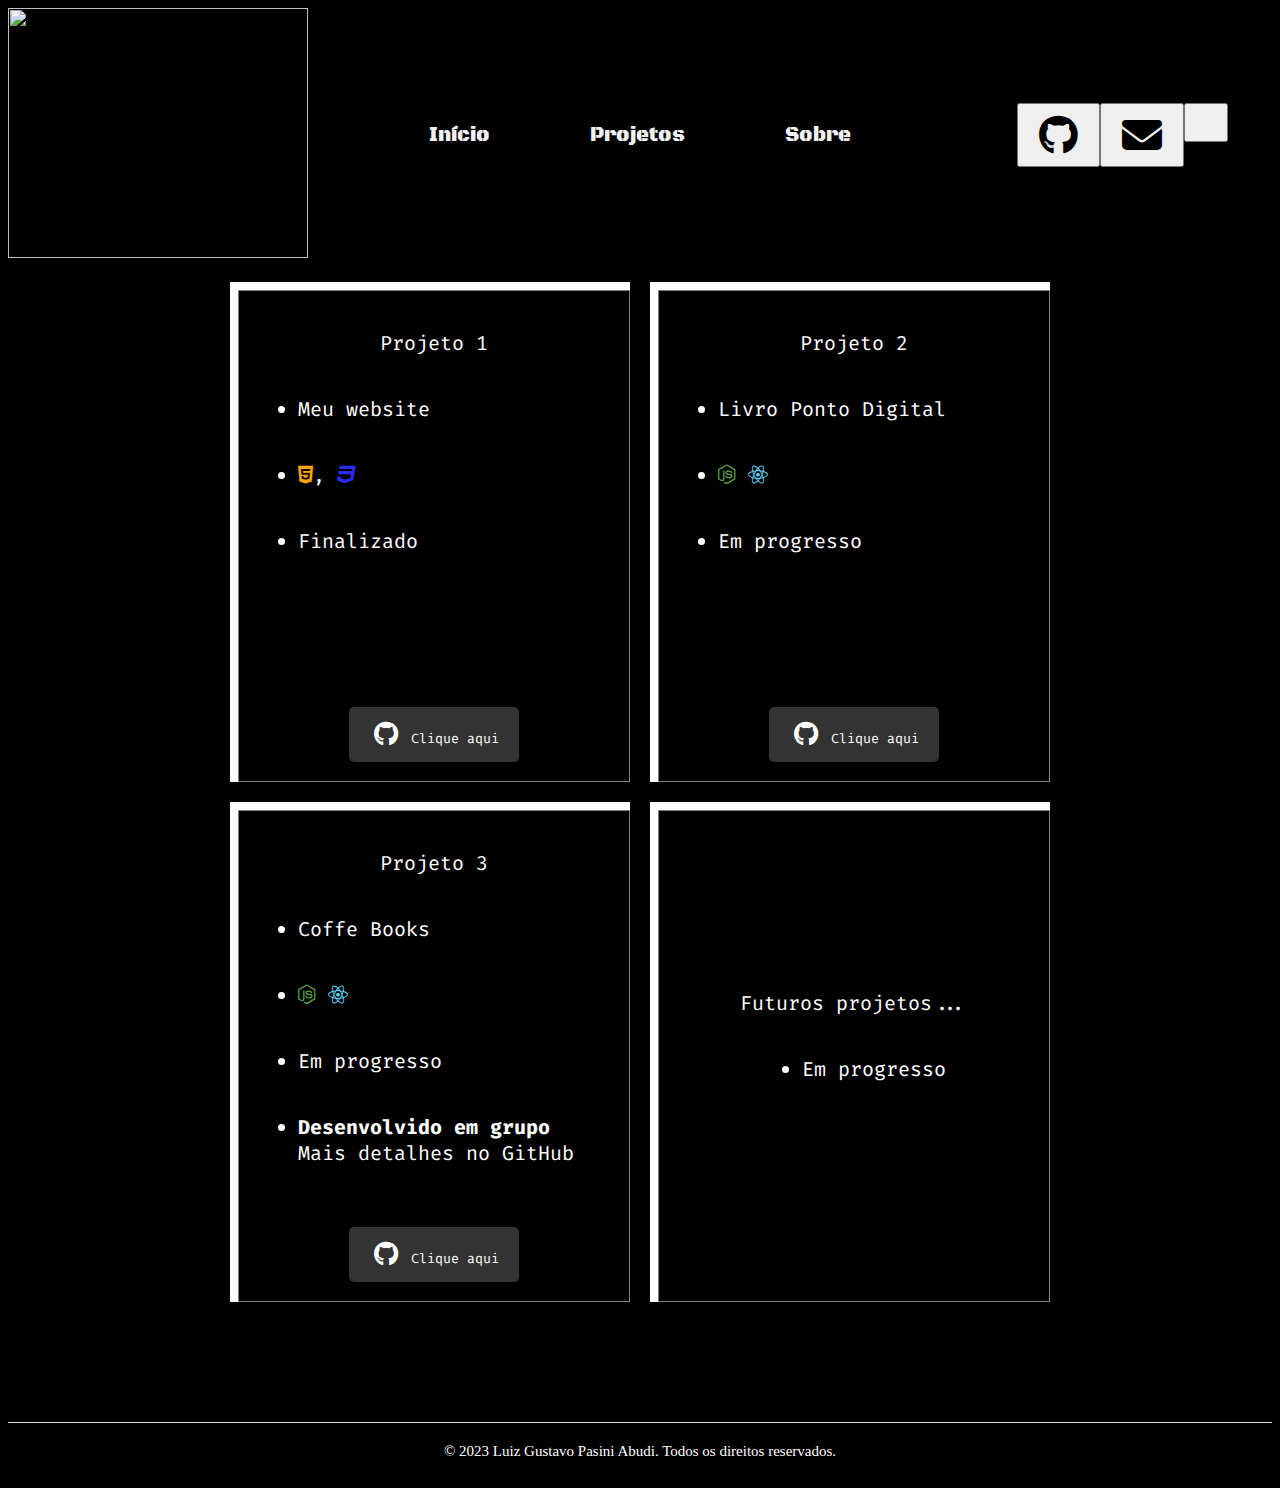
==== projects.html @ c56dd76d "first commit" ====
<!DOCTYPE html>
<html lang="pt-br">
  <head>
    <meta charset="UTF-8" />
    <meta name="viewport" content="width=device-width, initial-scale=1.0" />
    <title>Luiz Abudi</title>

    <link rel="stylesheet" href="/assets/projects.css" />
    <link rel="stylesheet" href="/assets/style.css" />
    <link
      rel="stylesheet"
      href="https://cdnjs.cloudflare.com/ajax/libs/font-awesome/4.7.0/css/font-awesome.min.css"
    />

    <link
      rel="stylesheet"
      href="https://cdnjs.cloudflare.com/ajax/libs/font-awesome/6.2.0/css/all.css"
    />

    <link rel="preconnect" href="https://fonts.googleapis.com" />
    <link rel="preconnect" href="https://fonts.gstatic.com" crossorigin />
    <link
      href="https://fonts.googleapis.com/css2?family=Black+Ops+One&family=Fira+Code&display=swap"
      rel="stylesheet"
    />
  </head>

  <body>
    <header>
      <div class="logo">
        <a href="#home"><img src="/assets/icons/logo1.png" alt="" /></a>
      </div>
      <div class="topnav" id="myTopnav">
        <a href="/index.html" class="active">Início</a>
        <a href="/projects.html">Projetos</a>
        <a href="/">Sobre</a>
      </div>
      <div class="vazio">
        <a href="https://github.com/LuizAbudi">
          <button class="btn">
            <i class="fa-brands fa-github" style="font-size: 40px"></i>
          </button>
        </a>
        <a href="">
          <button class="btn">
            <i
              class="fa fa-envelope"
              aria-hidden="true"
              style="font-size: 40px"
            ></i>
          </button>
        </a>
        <a
          href="https://www.linkedin.com/in/luiz-gustavo-pasini-abudi-b60896241/"
        >
          <button class="btn">
            <i
              class="fa-brands fa-linkedin-square"
              aria-hidden="true"
              style="font-size: 40px"
            ></i>
          </button>
        </a>
      </div>
    </header>

    <main>
      <div class="projects-wrapper">
        <div class="projects">
          <div class="projects1">
            <p>Projeto 1</p>
            <ul>
              <li>Meu website</li>
              <li>
                <i
                  class="fa-brands fa-html5"
                  aria-hidden="true"
                  style="color: orange"
                ></i
                >,
                <i
                  class="fa-brands fa-css3"
                  aria-hidden="true"
                  style="color: rgb(42, 42, 238)"
                ></i>
              </li>
              <li>Finalizado</li>
            </ul>
            <a href="https://github.com/LuizAbudi/myWebsite">
              <button class="center-bottom-btn">
                <i
                  class="fa-brands fa-github"
                  aria-hidden="true"
                  style="font-size: 25px; padding: 5px"
                ></i>
                Clique aqui
              </button>
            </a>
          </div>

          <div class="projects1">
            <p>Projeto 2</p>
            <ul>
              <li>Livro Ponto Digital</li>
              <li>
                <i class="fa-brands fa-node-js" style="color: #539e43"></i>
                <i class="fa-brands fa-react" style="color: #61dafb"></i>
              </li>
              <li>Em progresso</li>
            </ul>
            <a href="https://github.com/LuizAbudi/Curso-React">
              <button class="center-bottom-btn">
                <i
                  class="fa-brands fa-github"
                  aria-hidden="true"
                  style="font-size: 25px; padding: 5px"
                ></i>
                Clique aqui
              </button>
            </a>
          </div>

          <div class="projects1">
            <p>Projeto 3</p>
            <ul>
              <li>Coffe Books</li>
              <li>
                <i class="fa-brands fa-node-js" style="color: #539e43"></i>
                <i class="fa-brands fa-react" style="color: #61dafb"></i>
              </li>
              <li>Em progresso</li>
              <li>
                <b>Desenvolvido em grupo</b> <br />
                Mais detalhes no GitHub
              </li>
            </ul>
            <button class="center-bottom-btn">
              <i
                class="fa-brands fa-github"
                aria-hidden="true"
                style="font-size: 25px; padding: 5px"
              ></i>
              Clique aqui
            </button>
          </div>
          <div
            class="projects1"
            style="align-items: center; justify-content: center"
          >
            <p>Futuros projetos...</p>

            <ul>
              <li>Em progresso</li>
            </ul>
          </div>
        </div>
      </div>
    </main>

    <footer>
      <div class="copyright">
        © 2023 Luiz Gustavo Pasini Abudi. Todos os direitos reservados.
      </div>
    </footer>
  </body>
</html>
---- assets/projects.css ----
.projects-wrapper {
    display: flex;
    justify-content: space-between;
    align-items: center;
}

.projects {
    display: flex;
    flex-wrap: wrap;
    justify-content: center;
    padding: 20px;
    gap: 20px;
}

.projects1 {
    display: flex;
    color: white;
    font-size: 20px;
    text-align: justify;
    width: 400px;
    height: 500px;
    text-decoration: none;
    flex-direction: column;        
    font-family: 'Fira Code', monospace;
    position: relative;
    overflow: hidden;
    box-sizing: border-box;
    border-left: 8px solid white;
    border-top: 8px solid white;
    padding: 20px;
    box-shadow: 0 4px 8px rgba(0, 0, 0, 0.1),
        inset 0 0 0 1px rgba(255, 255, 255, 0.5),
        inset 0 0 10px rgba(0, 0, 0, 0.2);
    transition: 0.3s;
    
}

.projects1:hover {
    transform: scale(1.05);
}

.projects1 .center-bottom-btn {
    position: absolute;
    bottom: 20px;
    left: 50%;
    transform: translateX(-50%);
    padding: 10px 20px;
    background-color: #333;
    color: white;
    border: none;
    cursor: pointer;
    border-radius: 5px;
    transition: 0.3s;
    font-family: 'Fira Code', monospace;
}

.projects1 .center-bottom-btn:hover {
    background-color: #555;
}

.projects1 li{
    padding-bottom: 40px;
}


h3 {
    margin: 10px 0;
}

p {
    text-align: center;
}


@media (max-width: 1024px) {
    .conteudo {
        width: 700px;
    }
}
---- assets/style.css ----
body {
    background-color: black;
}

header {
    display: flex;
    align-items: center;
    justify-content: space-between;
}

.topnav {
    overflow: hidden;
    display: flex;
    justify-content: center;
}

.topnav a {
    color: #f2f2f2;
    text-align: center;
    padding: 20px 50px;
    text-decoration: none;
    font-size: 20px;
    font-family: 'Black Ops One', cursive;
}

.logo img {
    width: 300px;
    height: 250px;
}

.topnav a:hover {
    background-color: #ddd;
    color: black;
}

.vazio {
    width: 300px;
    display: flex;
    justify-content: center;
}

.vazio button {
    padding: 10px 20px;
}

main {
    display: flex;
    justify-content: space-around;
    position: relative;
}

.conteudo {
    color: white;
    font-size: 20px;
    text-align: justify;
    height: 500px;
    width: 800px;
    font-family: 'Fira Code', monospace;
    padding: 20px;
    position: relative;
    overflow: hidden;
    box-sizing: border-box;
    border-left: 8px solid white;
    border-top: 8px solid white;
    padding: 20px;
    box-shadow: 0 4px 8px rgba(0, 0, 0, 0.1),
        inset 0 0 0 1px rgba(255, 255, 255, 0.5),
        inset 0 0 10px rgba(0, 0, 0, 0.2);
    transition: 0.3s;
}

.gif {
    background-color: white;
}

footer {
    padding: 20px 0;
    text-align: center;
    border-top: 1px solid #e4e4e4;
    margin-top: 100px;
}

.copyright {
    font-size: 15px;
    color: white;
}


@media (max-width: 1024px) {
    .topnav a {
        padding: 20px 25px;
        font-size: 18px;
    }

    .logo img {
        width: 250px;
        height: 200px;
    }

    .vazio {
        width: 250px;
    }

    .conteudo {
        width: 700px;
    }
}

@media (max-width: 767px) {

    header,
    .topnav {
        flex-direction: column;
        align-items: center;
    }

    .topnav a {
        padding: 10px 15px;
        font-size: 16px;
        width: 100%;
        text-align: center;
    }

    .logo img {
        width: 60vw;
        /* Reduzi um pouco a largura para melhor ajuste */
        height: auto;
        /* Mantém a proporção da imagem */
        max-width: 180px;
        /* Reduzi um pouco o max-width */
        margin: 10px auto;
        /* Ajustado para melhor espaçamento */
    }

    .vazio {
        width: 60vw;
        max-width: 180px;
        margin: 0 auto;
    }

    .conteudo {
        font-size: 16px;
        /* Reduzido para melhor leitura em dispositivos móveis */
        width: 92vw;
        /* Um pouco mais de espaço nas laterais para padding */
        max-width: 380px;
        margin: 10px auto;
        padding: 15px;
        /* Reduzido o padding para que mais texto caiba */
        height: auto;
        /* Alterado para auto para se ajustar ao conteúdo */
        overflow: auto;
        /* Se o conteúdo for muito longo, ele pode ser rolado */
    }

    main {
        flex-direction: column;
    }
}
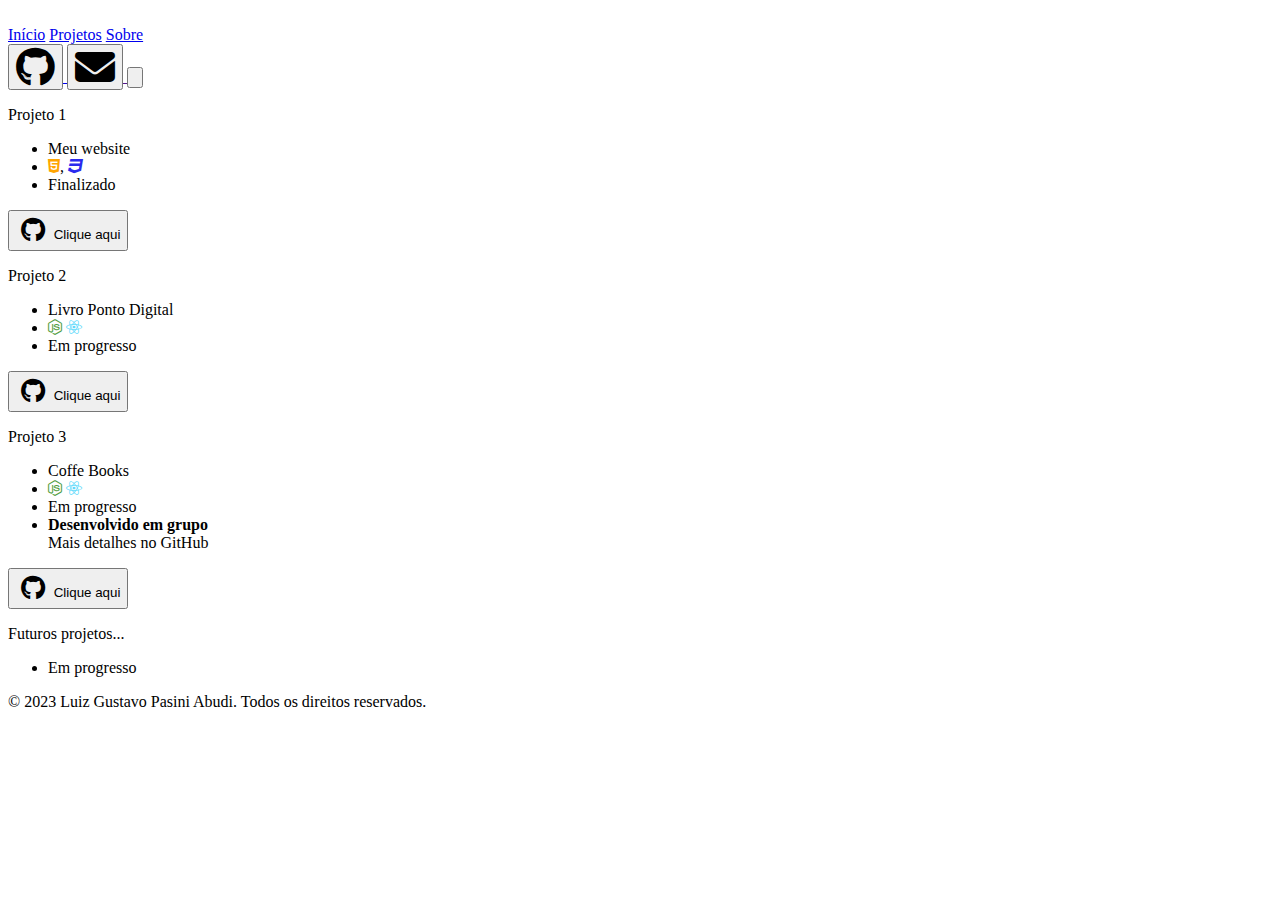
==== commit 92b4ab39: "editing routes" ====
--- a/projects.html
+++ b/projects.html
@@ -5,8 +5,8 @@
     <meta name="viewport" content="width=device-width, initial-scale=1.0" />
     <title>Luiz Abudi</title>
 
-    <link rel="stylesheet" href="/assets/projects.css" />
-    <link rel="stylesheet" href="/assets/style.css" />
+    <link rel="stylesheet" href="/myWebsite/assets/projects.css" />
+    <link rel="stylesheet" href="/myWebsite/assets/style.css" />
     <link
       rel="stylesheet"
       href="https://cdnjs.cloudflare.com/ajax/libs/font-awesome/4.7.0/css/font-awesome.min.css"
@@ -28,12 +28,14 @@
   <body>
     <header>
       <div class="logo">
-        <a href="#home"><img src="/assets/icons/logo1.png" alt="" /></a>
+        <a href="#home"
+          ><img src="/myWebsite/assets/icons/logo1.png" alt=""
+        /></a>
       </div>
       <div class="topnav" id="myTopnav">
-        <a href="/index.html" class="active">Início</a>
-        <a href="/projects.html">Projetos</a>
-        <a href="/">Sobre</a>
+        <a href="/myWebsite/index.html" class="active">Início</a>
+        <a href="/myWebsite/projects.html">Projetos</a>
+        <a href="/myWebsite/sobre.html">Sobre</a>
       </div>
       <div class="vazio">
         <a href="https://github.com/LuizAbudi">
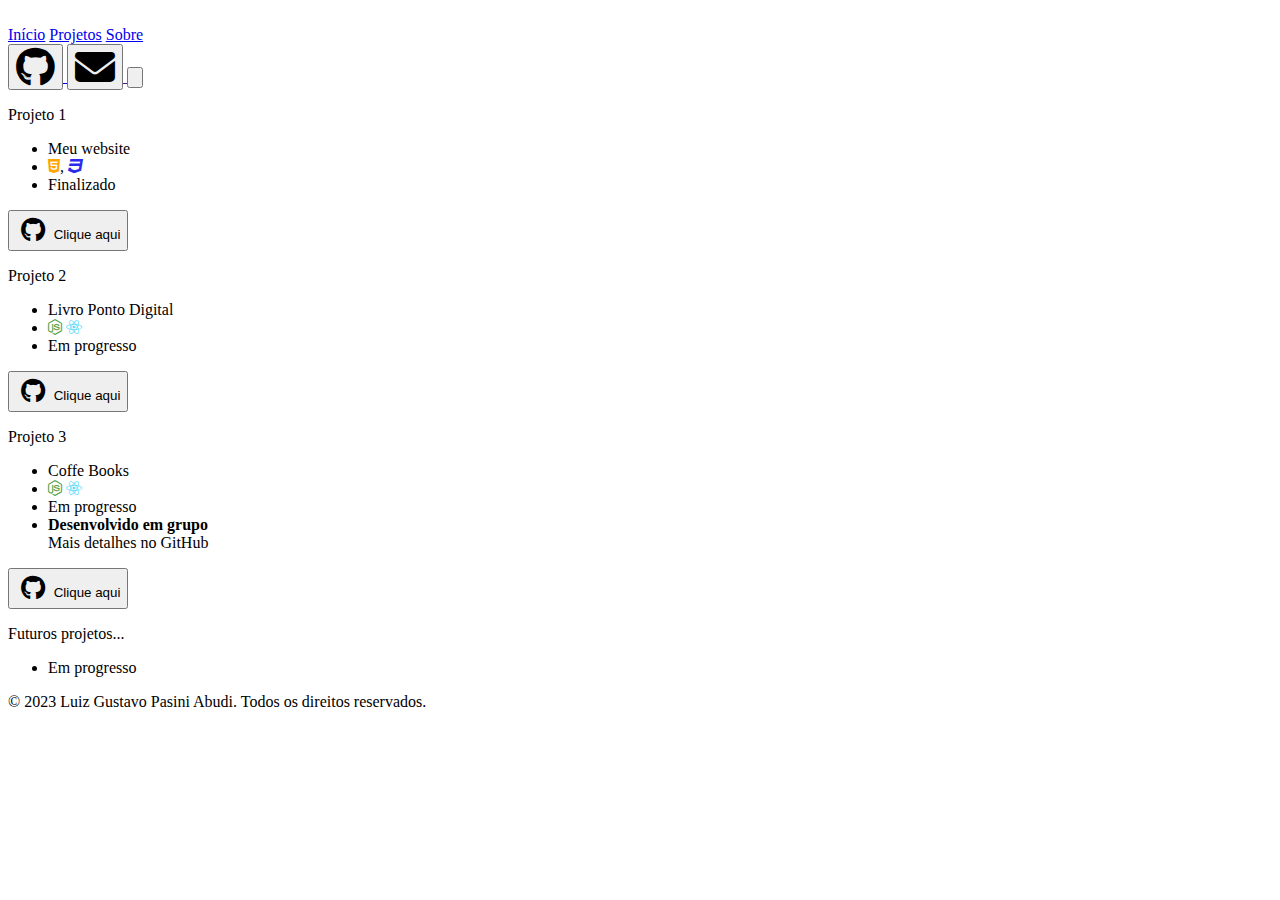
==== commit 980c2b43: "fix bugs" ====
--- a/projects.html
+++ b/projects.html
@@ -5,8 +5,8 @@
     <meta name="viewport" content="width=device-width, initial-scale=1.0" />
     <title>Luiz Abudi</title>
 
-    <link rel="stylesheet" href="/myWebsite/assets/projects.css" />
-    <link rel="stylesheet" href="/myWebsite/assets/style.css" />
+    <link rel="stylesheet" href="/myWebsite/css/projects.css" />
+    <link rel="stylesheet" href="/myWebsite/css/style.css" />
     <link
       rel="stylesheet"
       href="https://cdnjs.cloudflare.com/ajax/libs/font-awesome/4.7.0/css/font-awesome.min.css"
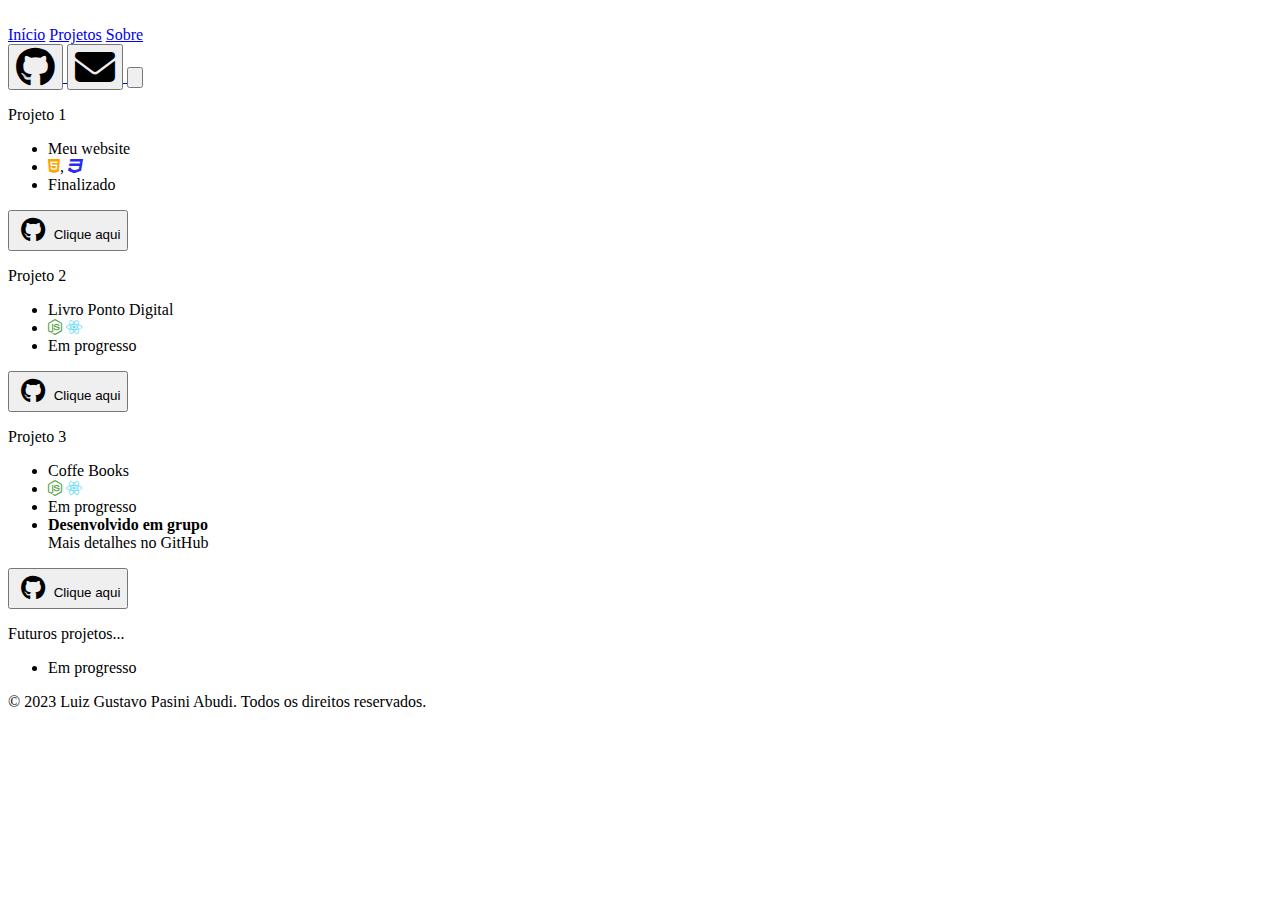
==== commit a05194fc: "adjusting email button" ====
--- a/projects.html
+++ b/projects.html
@@ -43,7 +43,7 @@
             <i class="fa-brands fa-github" style="font-size: 40px"></i>
           </button>
         </a>
-        <a href="">
+        <a href="mailto:luizabudi@hotmail.com">
           <button class="btn">
             <i
               class="fa fa-envelope"
